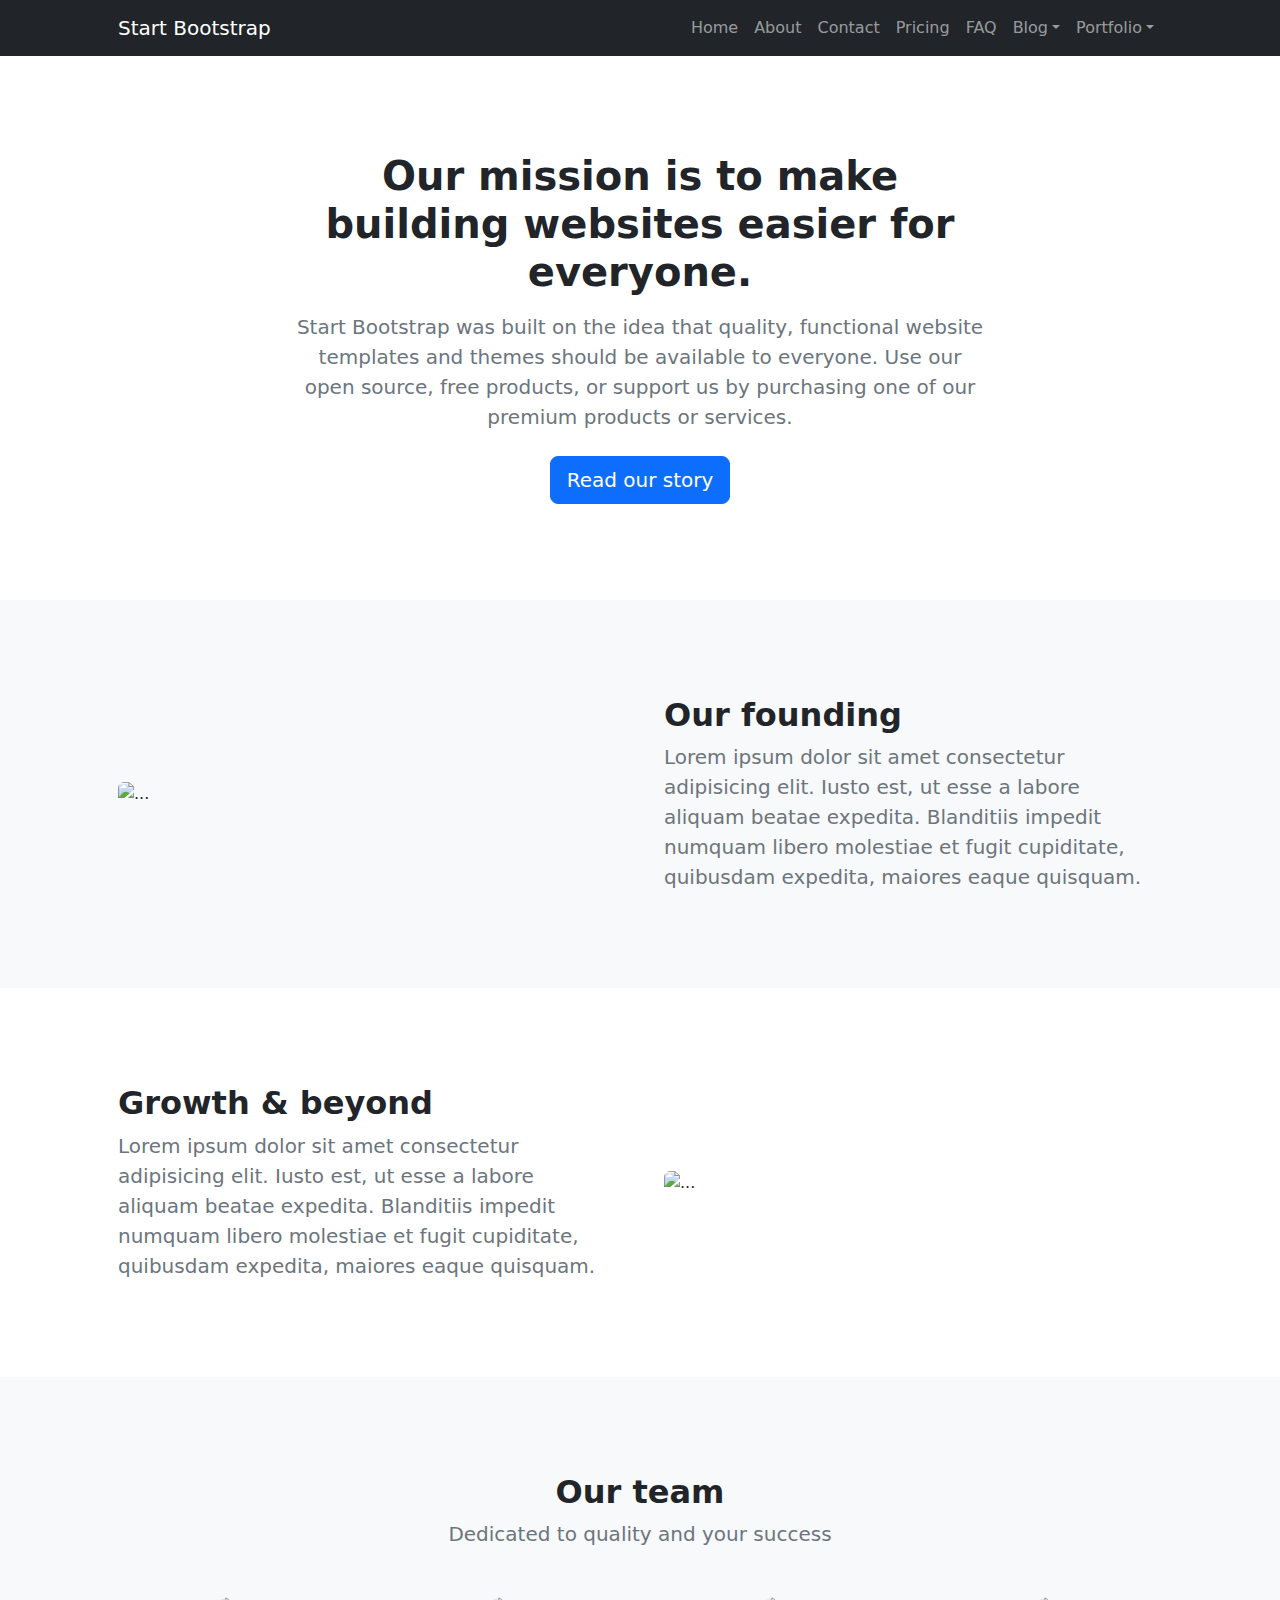
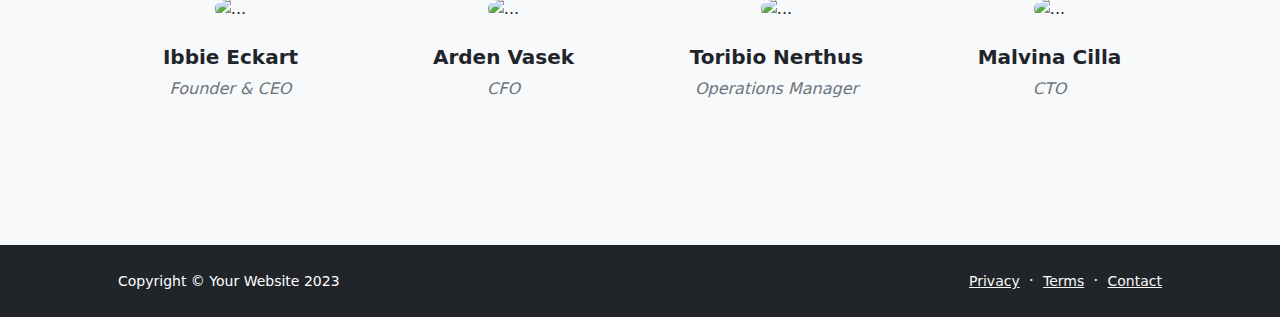
==== about.html @ 0423349c "start" ====
<!DOCTYPE html>
<html lang="en">
    <head>
        <meta charset="utf-8" />
        <meta name="viewport" content="width=device-width, initial-scale=1, shrink-to-fit=no" />
        <meta name="description" content="" />
        <meta name="author" content="" />
        <title>Modern Business - Start Bootstrap Template</title>
        <!-- Favicon-->
        <link rel="icon" type="image/x-icon" href="assets/favicon.ico" />
        <!-- Bootstrap icons-->
        <link href="https://cdn.jsdelivr.net/npm/bootstrap-icons@1.5.0/font/bootstrap-icons.css" rel="stylesheet" />
        <!-- Core theme CSS (includes Bootstrap)-->
        <link href="css/styles.css" rel="stylesheet" />
    </head>
    <body class="d-flex flex-column">
        <main class="flex-shrink-0">
            <!-- Navigation-->
            <nav class="navbar navbar-expand-lg navbar-dark bg-dark">
                <div class="container px-5">
                    <a class="navbar-brand" href="index.html">Start Bootstrap</a>
                    <button class="navbar-toggler" type="button" data-bs-toggle="collapse" data-bs-target="#navbarSupportedContent" aria-controls="navbarSupportedContent" aria-expanded="false" aria-label="Toggle navigation"><span class="navbar-toggler-icon"></span></button>
                    <div class="collapse navbar-collapse" id="navbarSupportedContent">
                        <ul class="navbar-nav ms-auto mb-2 mb-lg-0">
                            <li class="nav-item"><a class="nav-link" href="index.html">Home</a></li>
                            <li class="nav-item"><a class="nav-link" href="about.html">About</a></li>
                            <li class="nav-item"><a class="nav-link" href="contact.html">Contact</a></li>
                            <li class="nav-item"><a class="nav-link" href="pricing.html">Pricing</a></li>
                            <li class="nav-item"><a class="nav-link" href="faq.html">FAQ</a></li>
                            <li class="nav-item dropdown">
                                <a class="nav-link dropdown-toggle" id="navbarDropdownBlog" href="#" role="button" data-bs-toggle="dropdown" aria-expanded="false">Blog</a>
                                <ul class="dropdown-menu dropdown-menu-end" aria-labelledby="navbarDropdownBlog">
                                    <li><a class="dropdown-item" href="blog-home.html">Blog Home</a></li>
                                    <li><a class="dropdown-item" href="blog-post.html">Blog Post</a></li>
                                </ul>
                            </li>
                            <li class="nav-item dropdown">
                                <a class="nav-link dropdown-toggle" id="navbarDropdownPortfolio" href="#" role="button" data-bs-toggle="dropdown" aria-expanded="false">Portfolio</a>
                                <ul class="dropdown-menu dropdown-menu-end" aria-labelledby="navbarDropdownPortfolio">
                                    <li><a class="dropdown-item" href="portfolio-overview.html">Portfolio Overview</a></li>
                                    <li><a class="dropdown-item" href="portfolio-item.html">Portfolio Item</a></li>
                                </ul>
                            </li>
                        </ul>
                    </div>
                </div>
            </nav>
            <!-- Header-->
            <header class="py-5">
                <div class="container px-5">
                    <div class="row justify-content-center">
                        <div class="col-lg-8 col-xxl-6">
                            <div class="text-center my-5">
                                <h1 class="fw-bolder mb-3">Our mission is to make building websites easier for everyone.</h1>
                                <p class="lead fw-normal text-muted mb-4">Start Bootstrap was built on the idea that quality, functional website templates and themes should be available to everyone. Use our open source, free products, or support us by purchasing one of our premium products or services.</p>
                                <a class="btn btn-primary btn-lg" href="#scroll-target">Read our story</a>
                            </div>
                        </div>
                    </div>
                </div>
            </header>
            <!-- About section one-->
            <section class="py-5 bg-light" id="scroll-target">
                <div class="container px-5 my-5">
                    <div class="row gx-5 align-items-center">
                        <div class="col-lg-6"><img class="img-fluid rounded mb-5 mb-lg-0" src="https://dummyimage.com/600x400/343a40/6c757d" alt="..." /></div>
                        <div class="col-lg-6">
                            <h2 class="fw-bolder">Our founding</h2>
                            <p class="lead fw-normal text-muted mb-0">Lorem ipsum dolor sit amet consectetur adipisicing elit. Iusto est, ut esse a labore aliquam beatae expedita. Blanditiis impedit numquam libero molestiae et fugit cupiditate, quibusdam expedita, maiores eaque quisquam.</p>
                        </div>
                    </div>
                </div>
            </section>
            <!-- About section two-->
            <section class="py-5">
                <div class="container px-5 my-5">
                    <div class="row gx-5 align-items-center">
                        <div class="col-lg-6 order-first order-lg-last"><img class="img-fluid rounded mb-5 mb-lg-0" src="https://dummyimage.com/600x400/343a40/6c757d" alt="..." /></div>
                        <div class="col-lg-6">
                            <h2 class="fw-bolder">Growth &amp; beyond</h2>
                            <p class="lead fw-normal text-muted mb-0">Lorem ipsum dolor sit amet consectetur adipisicing elit. Iusto est, ut esse a labore aliquam beatae expedita. Blanditiis impedit numquam libero molestiae et fugit cupiditate, quibusdam expedita, maiores eaque quisquam.</p>
                        </div>
                    </div>
                </div>
            </section>
            <!-- Team members section-->
            <section class="py-5 bg-light">
                <div class="container px-5 my-5">
                    <div class="text-center">
                        <h2 class="fw-bolder">Our team</h2>
                        <p class="lead fw-normal text-muted mb-5">Dedicated to quality and your success</p>
                    </div>
                    <div class="row gx-5 row-cols-1 row-cols-sm-2 row-cols-xl-4 justify-content-center">
                        <div class="col mb-5 mb-5 mb-xl-0">
                            <div class="text-center">
                                <img class="img-fluid rounded-circle mb-4 px-4" src="https://dummyimage.com/150x150/ced4da/6c757d" alt="..." />
                                <h5 class="fw-bolder">Ibbie Eckart</h5>
                                <div class="fst-italic text-muted">Founder &amp; CEO</div>
                            </div>
                        </div>
                        <div class="col mb-5 mb-5 mb-xl-0">
                            <div class="text-center">
                                <img class="img-fluid rounded-circle mb-4 px-4" src="https://dummyimage.com/150x150/ced4da/6c757d" alt="..." />
                                <h5 class="fw-bolder">Arden Vasek</h5>
                                <div class="fst-italic text-muted">CFO</div>
                            </div>
                        </div>
                        <div class="col mb-5 mb-5 mb-sm-0">
                            <div class="text-center">
                                <img class="img-fluid rounded-circle mb-4 px-4" src="https://dummyimage.com/150x150/ced4da/6c757d" alt="..." />
                                <h5 class="fw-bolder">Toribio Nerthus</h5>
                                <div class="fst-italic text-muted">Operations Manager</div>
                            </div>
                        </div>
                        <div class="col mb-5">
                            <div class="text-center">
                                <img class="img-fluid rounded-circle mb-4 px-4" src="https://dummyimage.com/150x150/ced4da/6c757d" alt="..." />
                                <h5 class="fw-bolder">Malvina Cilla</h5>
                                <div class="fst-italic text-muted">CTO</div>
                            </div>
                        </div>
                    </div>
                </div>
            </section>
        </main>
        <!-- Footer-->
        <footer class="bg-dark py-4 mt-auto">
            <div class="container px-5">
                <div class="row align-items-center justify-content-between flex-column flex-sm-row">
                    <div class="col-auto"><div class="small m-0 text-white">Copyright &copy; Your Website 2023</div></div>
                    <div class="col-auto">
                        <a class="link-light small" href="#!">Privacy</a>
                        <span class="text-white mx-1">&middot;</span>
                        <a class="link-light small" href="#!">Terms</a>
                        <span class="text-white mx-1">&middot;</span>
                        <a class="link-light small" href="#!">Contact</a>
                    </div>
                </div>
            </div>
        </footer>
        <!-- Bootstrap core JS-->
        <script src="https://cdn.jsdelivr.net/npm/bootstrap@5.2.3/dist/js/bootstrap.bundle.min.js"></script>
        <!-- Core theme JS-->
        <script src="js/scripts.js"></script>
    </body>
</html>
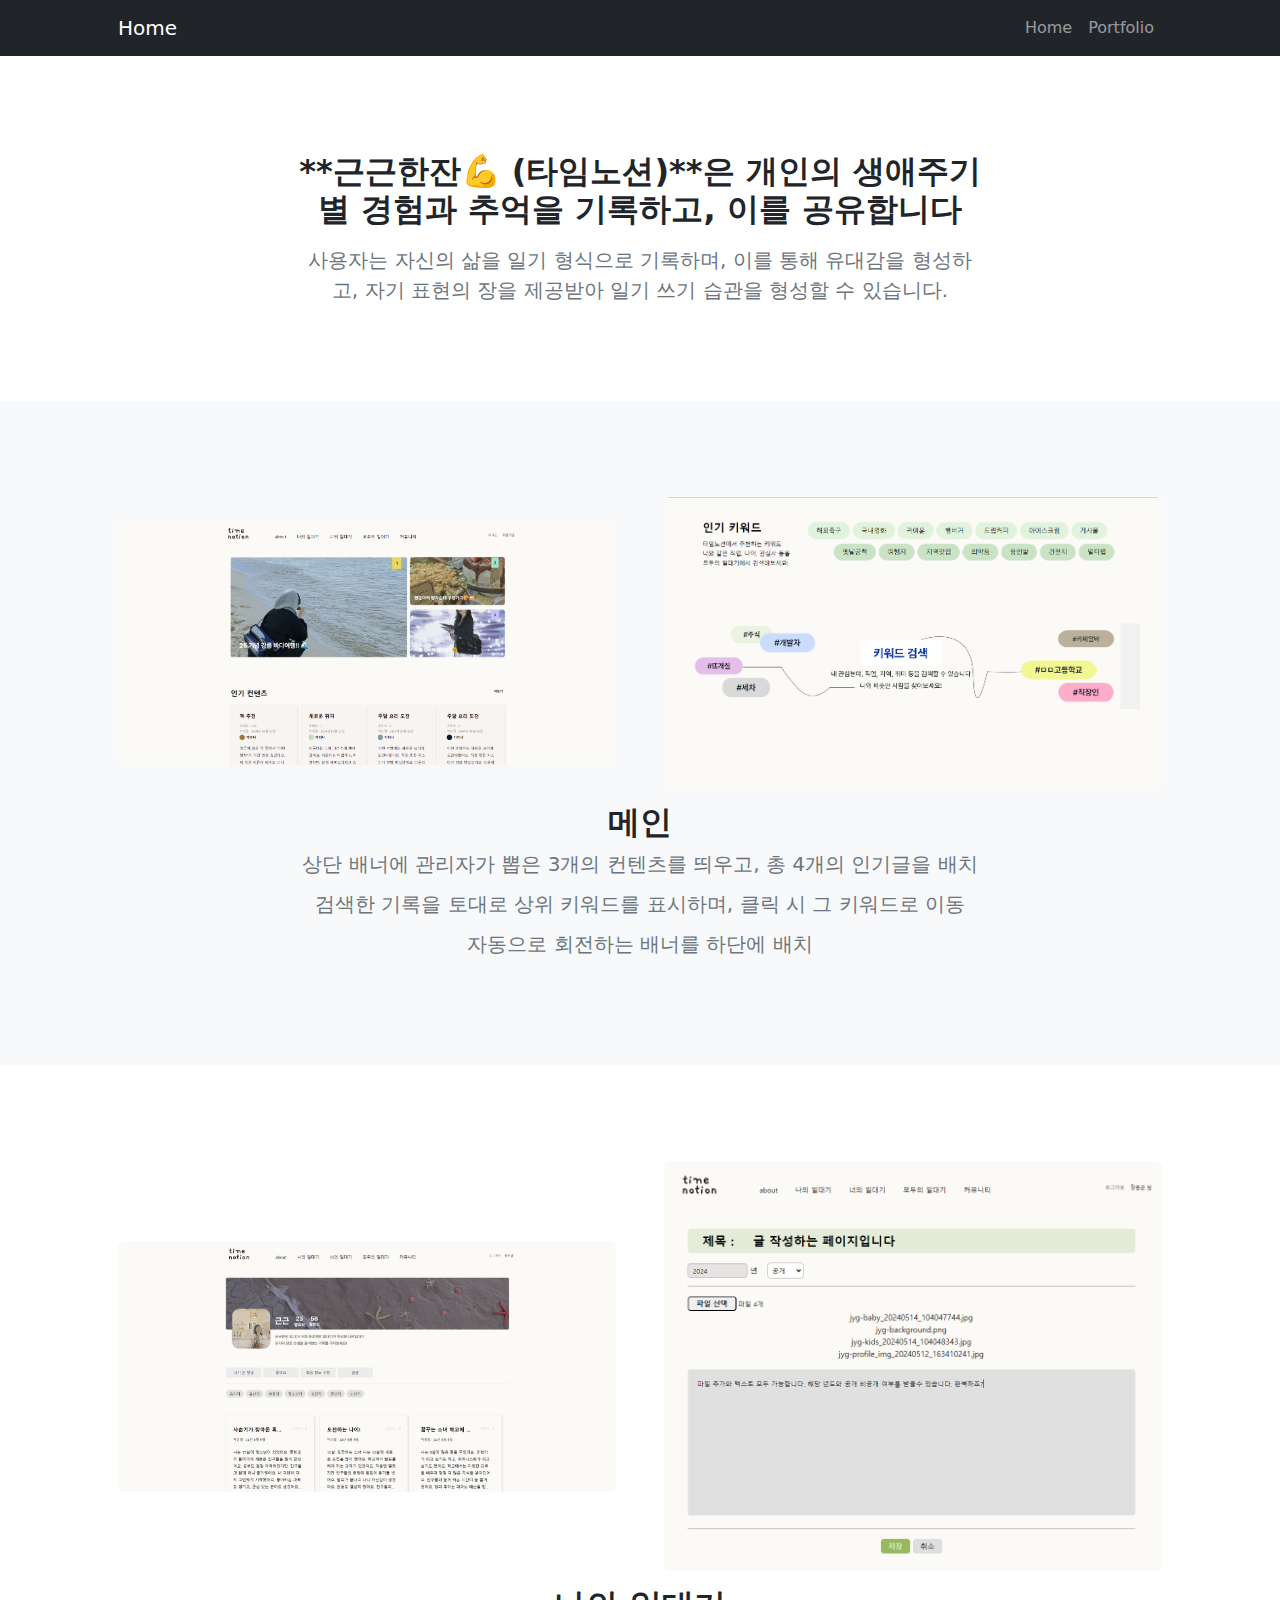
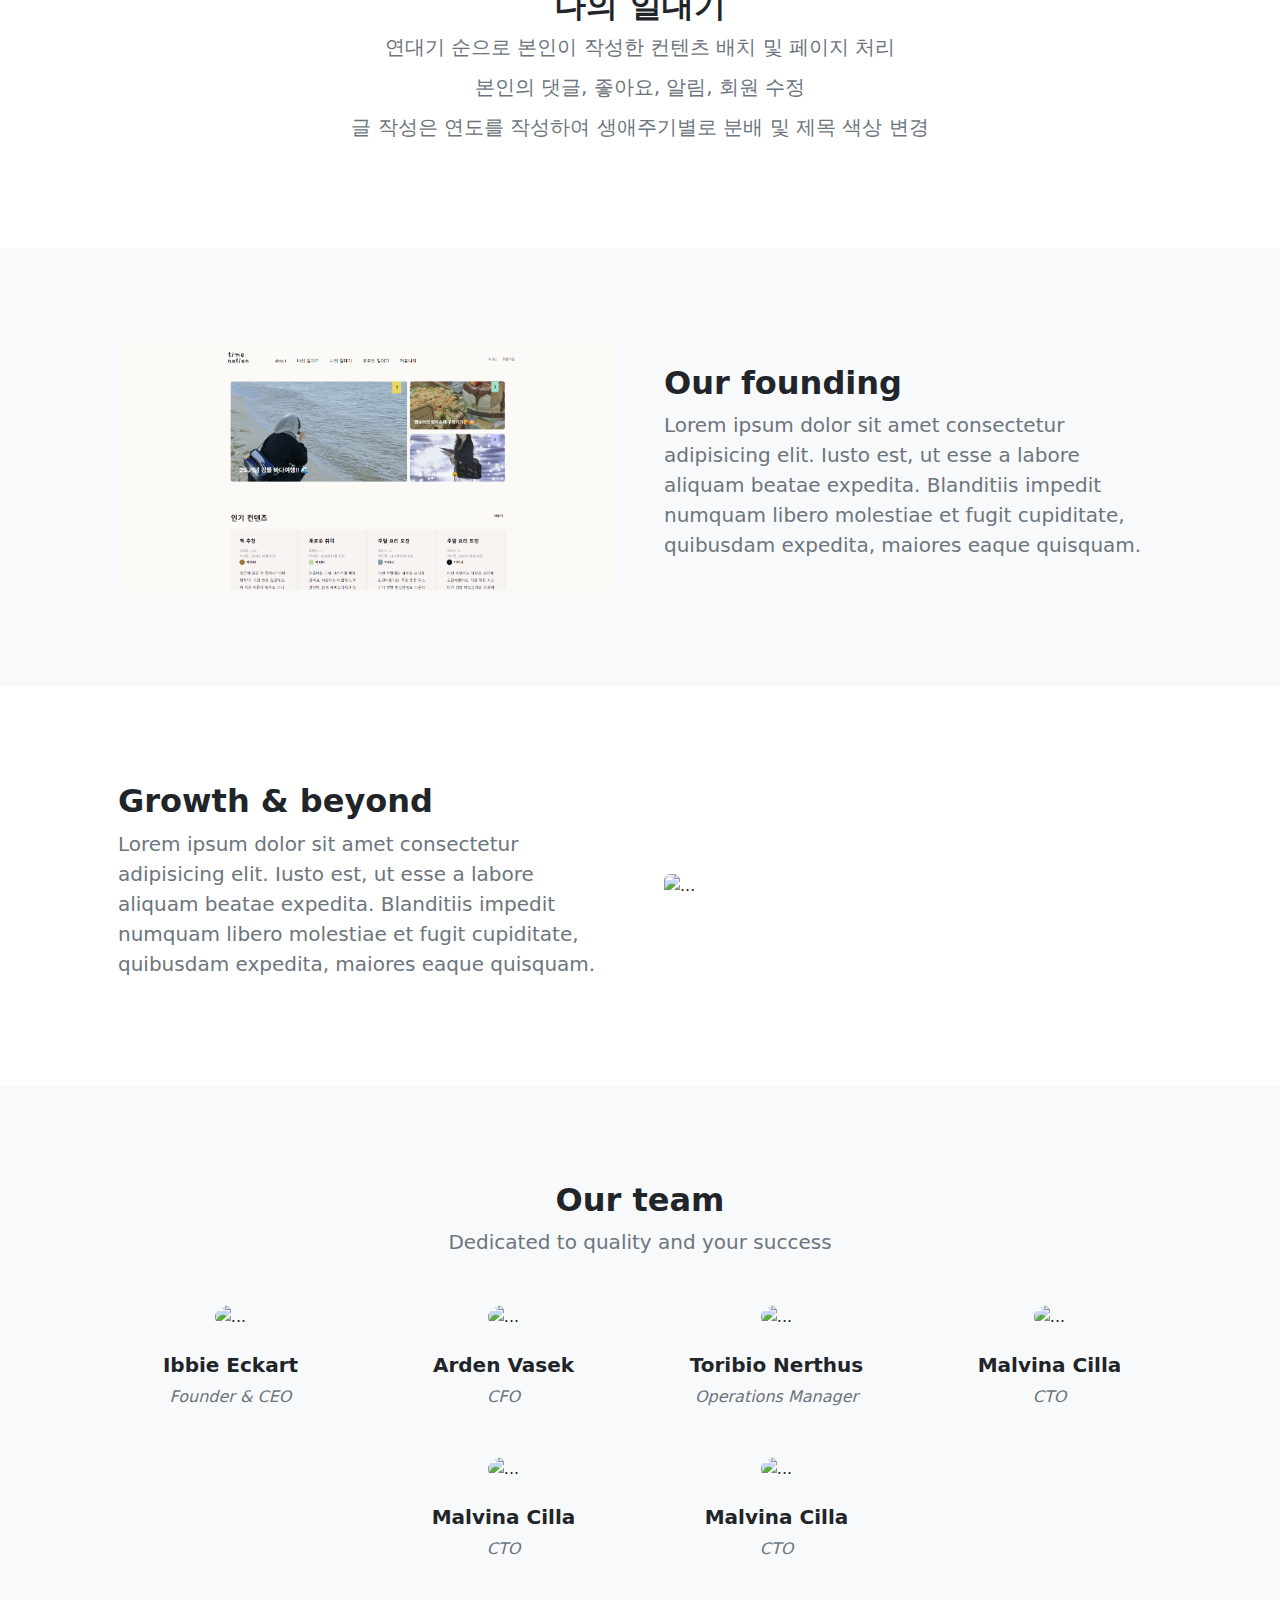
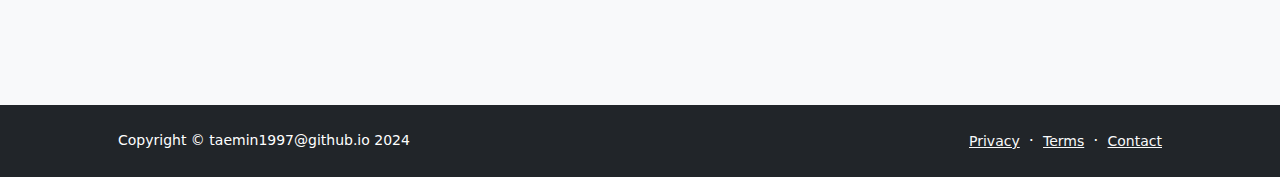
==== commit cc08dd97: "test" ====
--- a/about.html
+++ b/about.html
@@ -18,29 +18,12 @@
             <!-- Navigation-->
             <nav class="navbar navbar-expand-lg navbar-dark bg-dark">
                 <div class="container px-5">
-                    <a class="navbar-brand" href="index.html">Start Bootstrap</a>
+                    <a class="navbar-brand" href="index.html">Home</a>
                     <button class="navbar-toggler" type="button" data-bs-toggle="collapse" data-bs-target="#navbarSupportedContent" aria-controls="navbarSupportedContent" aria-expanded="false" aria-label="Toggle navigation"><span class="navbar-toggler-icon"></span></button>
                     <div class="collapse navbar-collapse" id="navbarSupportedContent">
                         <ul class="navbar-nav ms-auto mb-2 mb-lg-0">
                             <li class="nav-item"><a class="nav-link" href="index.html">Home</a></li>
-                            <li class="nav-item"><a class="nav-link" href="about.html">About</a></li>
-                            <li class="nav-item"><a class="nav-link" href="contact.html">Contact</a></li>
-                            <li class="nav-item"><a class="nav-link" href="pricing.html">Pricing</a></li>
-                            <li class="nav-item"><a class="nav-link" href="faq.html">FAQ</a></li>
-                            <li class="nav-item dropdown">
-                                <a class="nav-link dropdown-toggle" id="navbarDropdownBlog" href="#" role="button" data-bs-toggle="dropdown" aria-expanded="false">Blog</a>
-                                <ul class="dropdown-menu dropdown-menu-end" aria-labelledby="navbarDropdownBlog">
-                                    <li><a class="dropdown-item" href="blog-home.html">Blog Home</a></li>
-                                    <li><a class="dropdown-item" href="blog-post.html">Blog Post</a></li>
-                                </ul>
-                            </li>
-                            <li class="nav-item dropdown">
-                                <a class="nav-link dropdown-toggle" id="navbarDropdownPortfolio" href="#" role="button" data-bs-toggle="dropdown" aria-expanded="false">Portfolio</a>
-                                <ul class="dropdown-menu dropdown-menu-end" aria-labelledby="navbarDropdownPortfolio">
-                                    <li><a class="dropdown-item" href="portfolio-overview.html">Portfolio Overview</a></li>
-                                    <li><a class="dropdown-item" href="portfolio-item.html">Portfolio Item</a></li>
-                                </ul>
-                            </li>
+                            <li class="nav-item"><a class="nav-link" href="portfolio-overview.html">Portfolio</a></li>
                         </ul>
                     </div>
                 </div>
@@ -51,9 +34,8 @@
                     <div class="row justify-content-center">
                         <div class="col-lg-8 col-xxl-6">
                             <div class="text-center my-5">
-                                <h1 class="fw-bolder mb-3">Our mission is to make building websites easier for everyone.</h1>
-                                <p class="lead fw-normal text-muted mb-4">Start Bootstrap was built on the idea that quality, functional website templates and themes should be available to everyone. Use our open source, free products, or support us by purchasing one of our premium products or services.</p>
-                                <a class="btn btn-primary btn-lg" href="#scroll-target">Read our story</a>
+                                <h2 class="fw-bolder mb-3">**근근한잔💪 (타임노션)**은 개인의 생애주기별 경험과 추억을 기록하고, 이를 공유합니다</h2>
+                                <p class="lead fw-normal text-muted mb-4">사용자는 자신의 삶을 일기 형식으로 기록하며, 이를 통해 유대감을 형성하고, 자기 표현의 장을 제공받아 일기 쓰기 습관을 형성할 수 있습니다.</p>
                             </div>
                         </div>
                     </div>
@@ -63,7 +45,36 @@
             <section class="py-5 bg-light" id="scroll-target">
                 <div class="container px-5 my-5">
                     <div class="row gx-5 align-items-center">
-                        <div class="col-lg-6"><img class="img-fluid rounded mb-5 mb-lg-0" src="https://dummyimage.com/600x400/343a40/6c757d" alt="..." /></div>
+                        <div class="col-lg-6"><img class="img-fluid rounded mb-5 mb-lg-0" src="assets/main.png" alt="..." /></div>
+                        <div class="col-lg-6"><img class="img-fluid rounded mb-5 mb-lg-0" src="assets/keyword.png" alt="..." /></div>
+                        <div class="col-lg-edit">
+                            <h2 class="fw-bolder">메인</h2>
+                            <p class="lead fw-normal text-muted mb-0">상단 배너에 관리자가 뽑은 3개의 컨텐츠를 띄우고, 총 4개의 인기글을 배치</p>
+                            <p class="lead fw-normal text-muted mb-0">검색한 기록을 토대로 상위 키워드를 표시하며, 클릭 시 그 키워드로 이동</p>
+                            <p class="lead fw-normal text-muted mb-0">자동으로 회전하는 배너를 하단에 배치</p>
+                        </div>
+                    </div>
+                </div>
+            </section>
+            <!-- About section two-->
+            <section class="py-5">
+                <div class="container px-5 my-5">
+                    <div class="row gx-5 align-items-center">
+                        <div class="col-lg-6"><img class="img-fluid rounded mb-5 mb-lg-0" src="assets/mylife.png" alt="..." /></div>
+                        <div class="col-lg-6"><img class="img-fluid rounded mb-5 mb-lg-0" src="assets/write.png" alt="..." /></div>
+                        <div class="col-lg-edit">
+                            <h2 class="fw-bolder">나의 일대기</h2>
+                            <p class="lead fw-normal text-muted mb-0">연대기 순으로 본인이 작성한 컨텐츠 배치 및 페이지 처리</p>
+                            <p class="lead fw-normal text-muted mb-0">본인의 댓글, 좋아요, 알림, 회원 수정</p>
+                            <p class="lead fw-normal text-muted mb-0">글 작성은 연도를 작성하여 생애주기별로 분배 및 제목 색상 변경</p>
+                        </div>
+                    </div>
+                </div>
+            </section>
+            <section class="py-5 bg-light" id="scroll-target">
+                <div class="container px-5 my-5">
+                    <div class="row gx-5 align-items-center">
+                        <div class="col-lg-6"><img class="img-fluid rounded mb-5 mb-lg-0" src="assets/main.png" alt="..." /></div>
                         <div class="col-lg-6">
                             <h2 class="fw-bolder">Our founding</h2>
                             <p class="lead fw-normal text-muted mb-0">Lorem ipsum dolor sit amet consectetur adipisicing elit. Iusto est, ut esse a labore aliquam beatae expedita. Blanditiis impedit numquam libero molestiae et fugit cupiditate, quibusdam expedita, maiores eaque quisquam.</p>
@@ -119,6 +130,21 @@
                                 <div class="fst-italic text-muted">CTO</div>
                             </div>
                         </div>
+                        <div class="col mb-5">
+                            <div class="text-center">
+                                <img class="img-fluid rounded-circle mb-4 px-4" src="https://dummyimage.com/150x150/ced4da/6c757d" alt="..." />
+                                <h5 class="fw-bolder">Malvina Cilla</h5>
+                                <div class="fst-italic text-muted">CTO</div>
+                            </div>
+                        </div>
+                        <div class="col mb-5">
+                            <div class="text-center">
+                                <img class="img-fluid rounded-circle mb-4 px-4" src="https://dummyimage.com/150x150/ced4da/6c757d" alt="..." />
+                                <h5 class="fw-bolder">Malvina Cilla</h5>
+                                <div class="fst-italic text-muted">CTO</div>
+                            </div>
+                        </div>
+                        
                     </div>
                 </div>
             </section>
@@ -127,7 +153,7 @@
         <footer class="bg-dark py-4 mt-auto">
             <div class="container px-5">
                 <div class="row align-items-center justify-content-between flex-column flex-sm-row">
-                    <div class="col-auto"><div class="small m-0 text-white">Copyright &copy; Your Website 2023</div></div>
+                    <div class="col-auto"><div class="small m-0 text-white">Copyright &copy; taemin1997@github.io 2024</div></div>
                     <div class="col-auto">
                         <a class="link-light small" href="#!">Privacy</a>
                         <span class="text-white mx-1">&middot;</span>
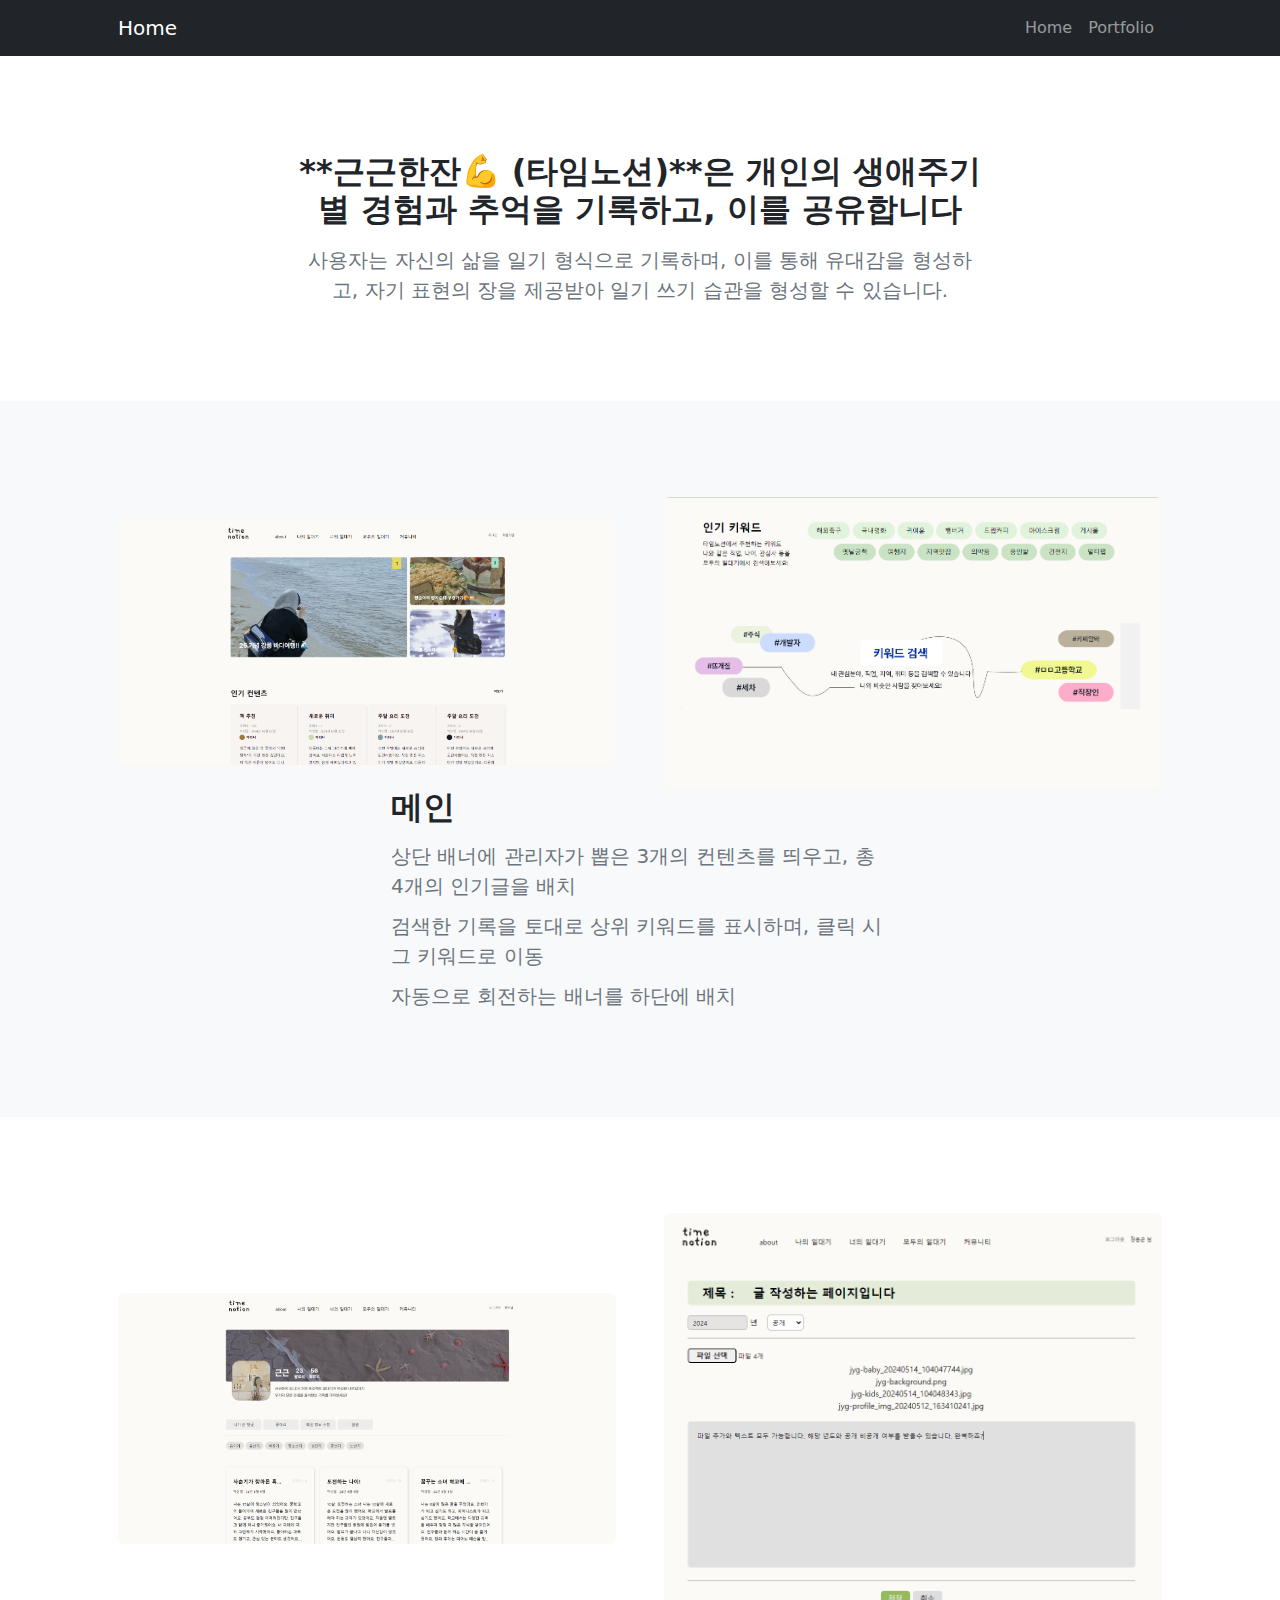
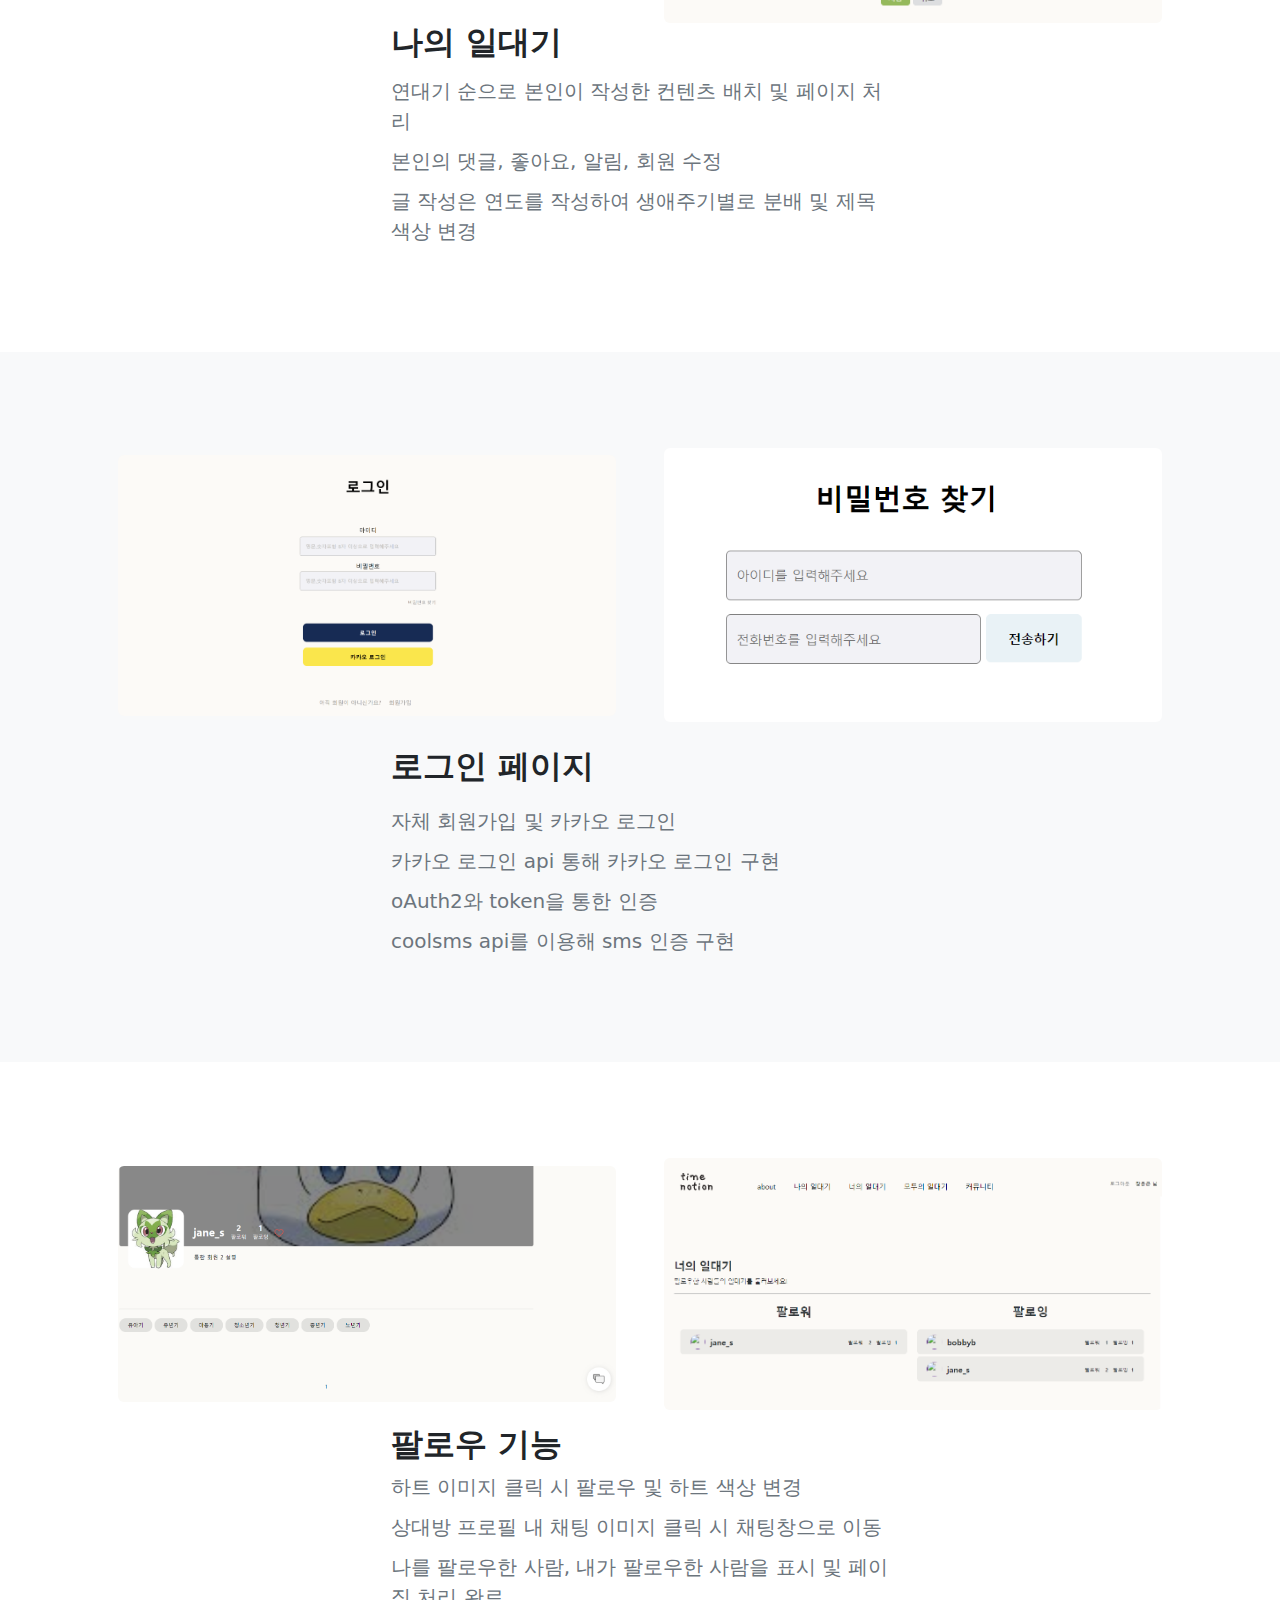
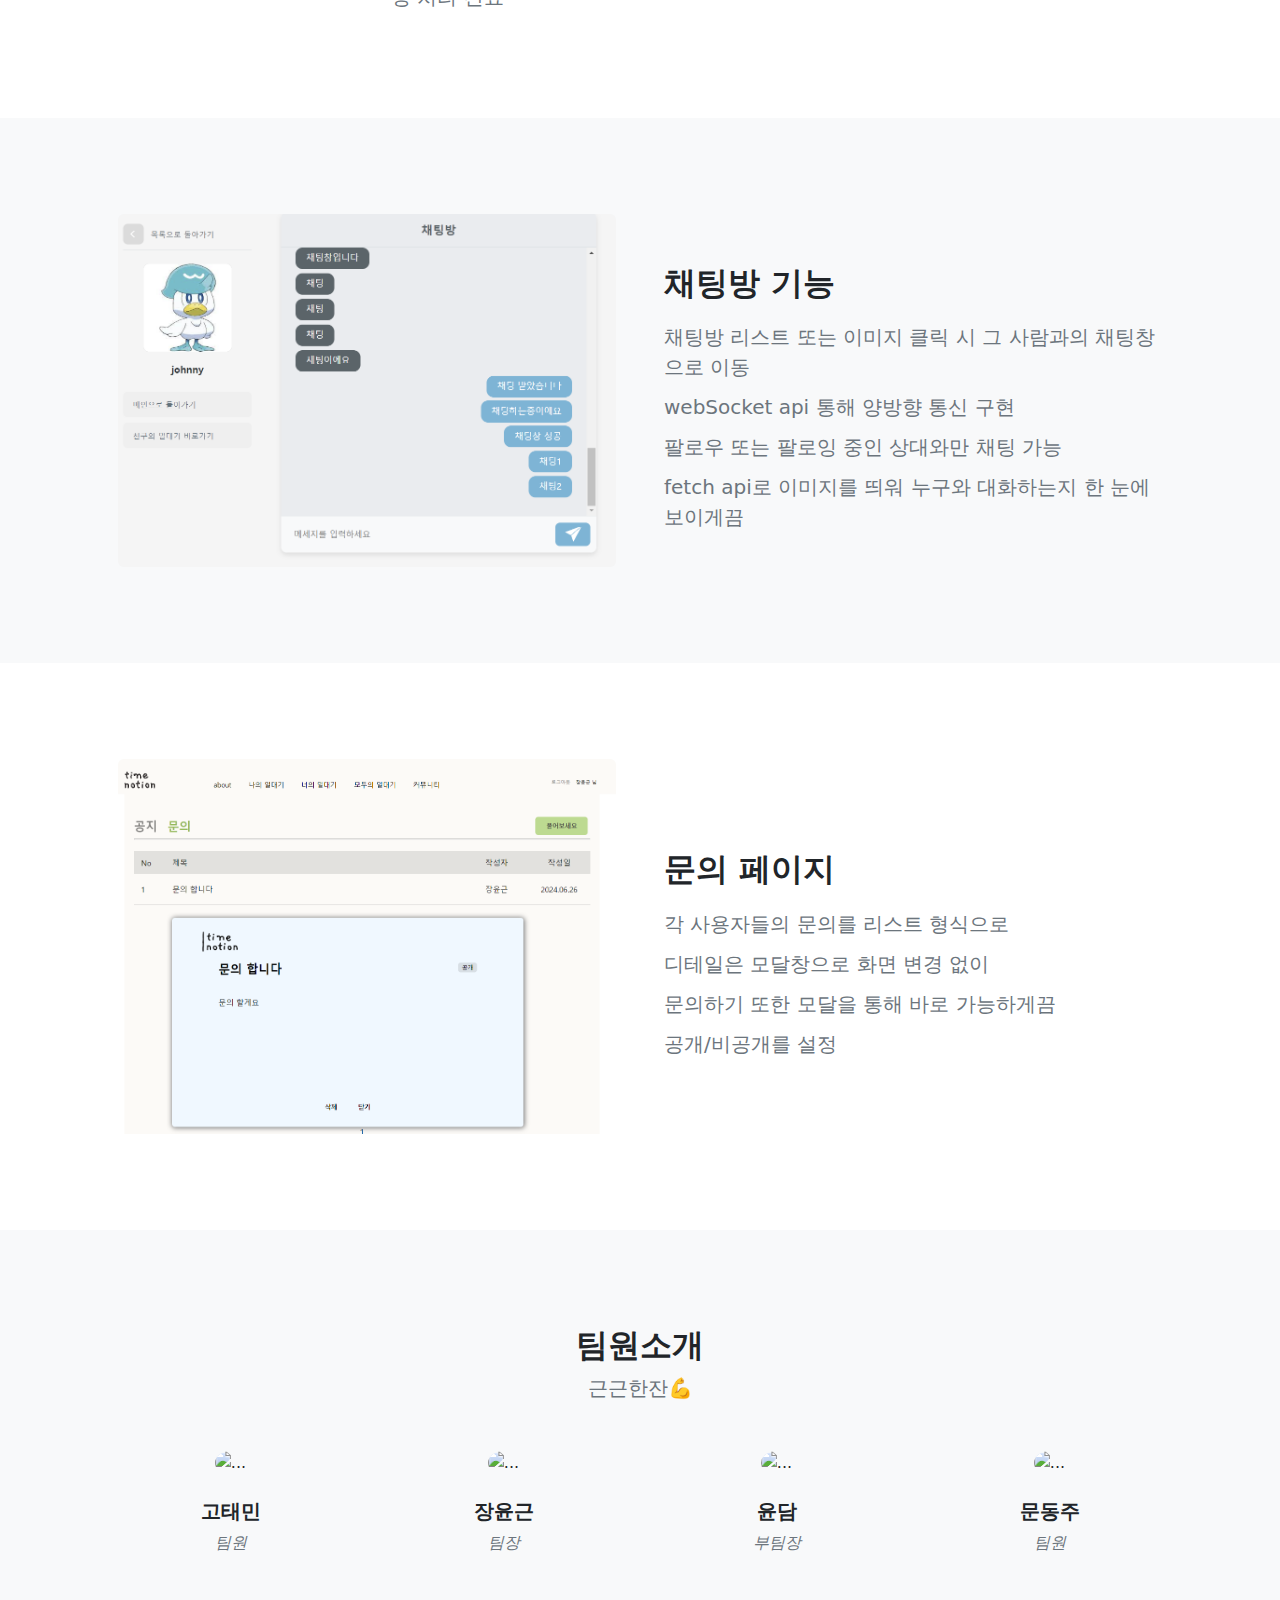
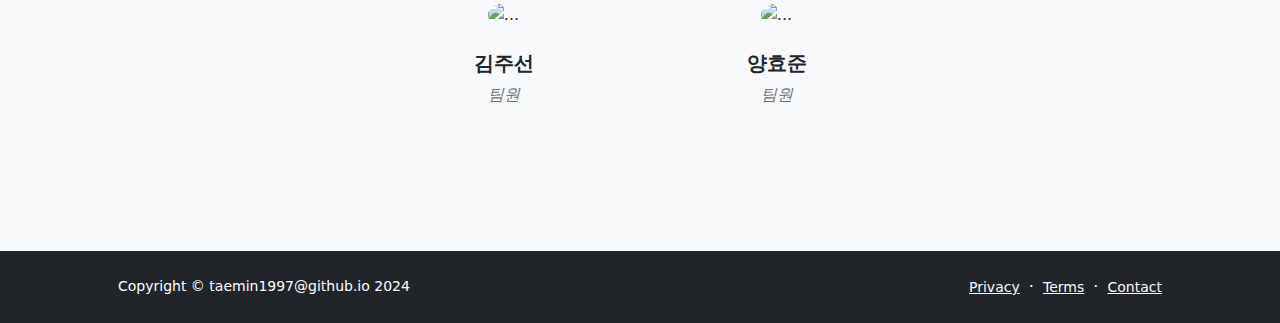
==== commit df5121af: "to desktop" ====
--- a/about.html
+++ b/about.html
@@ -47,8 +47,8 @@
                     <div class="row gx-5 align-items-center">
                         <div class="col-lg-6"><img class="img-fluid rounded mb-5 mb-lg-0" src="assets/main.png" alt="..." /></div>
                         <div class="col-lg-6"><img class="img-fluid rounded mb-5 mb-lg-0" src="assets/keyword.png" alt="..." /></div>
-                        <div class="col-lg-edit">
-                            <h2 class="fw-bolder">메인</h2>
+                        <div class="col-lg-6">
+                            <h2 class="fw-bolder" style="margin-bottom: 15px;">메인</h2>
                             <p class="lead fw-normal text-muted mb-0">상단 배너에 관리자가 뽑은 3개의 컨텐츠를 띄우고, 총 4개의 인기글을 배치</p>
                             <p class="lead fw-normal text-muted mb-0">검색한 기록을 토대로 상위 키워드를 표시하며, 클릭 시 그 키워드로 이동</p>
                             <p class="lead fw-normal text-muted mb-0">자동으로 회전하는 배너를 하단에 배치</p>
@@ -62,8 +62,8 @@
                     <div class="row gx-5 align-items-center">
                         <div class="col-lg-6"><img class="img-fluid rounded mb-5 mb-lg-0" src="assets/mylife.png" alt="..." /></div>
                         <div class="col-lg-6"><img class="img-fluid rounded mb-5 mb-lg-0" src="assets/write.png" alt="..." /></div>
-                        <div class="col-lg-edit">
-                            <h2 class="fw-bolder">나의 일대기</h2>
+                        <div class="col-lg-6">
+                            <h2 class="fw-bolder" style="margin-bottom: 15px;">나의 일대기</h2>
                             <p class="lead fw-normal text-muted mb-0">연대기 순으로 본인이 작성한 컨텐츠 배치 및 페이지 처리</p>
                             <p class="lead fw-normal text-muted mb-0">본인의 댓글, 좋아요, 알림, 회원 수정</p>
                             <p class="lead fw-normal text-muted mb-0">글 작성은 연도를 작성하여 생애주기별로 분배 및 제목 색상 변경</p>
@@ -74,10 +74,14 @@
             <section class="py-5 bg-light" id="scroll-target">
                 <div class="container px-5 my-5">
                     <div class="row gx-5 align-items-center">
-                        <div class="col-lg-6"><img class="img-fluid rounded mb-5 mb-lg-0" src="assets/main.png" alt="..." /></div>
-                        <div class="col-lg-6">
-                            <h2 class="fw-bolder">Our founding</h2>
-                            <p class="lead fw-normal text-muted mb-0">Lorem ipsum dolor sit amet consectetur adipisicing elit. Iusto est, ut esse a labore aliquam beatae expedita. Blanditiis impedit numquam libero molestiae et fugit cupiditate, quibusdam expedita, maiores eaque quisquam.</p>
+                        <div class="col-lg-6"><img class="img-fluid rounded mb-5 mb-lg-0" src="assets/login.png" alt="..." /></div>
+                        <div class="col-lg-6"><img class="img-fluid rounded mb-5 mb-lg-0" src="assets/sms.png" alt="..." /></div>
+                        <div class="col-lg-6" style="margin-top: 25px;">
+                            <h2 class="fw-bolder" style="margin-bottom: 20px;">로그인 페이지</h2>
+                            <p class="lead fw-normal text-muted mb-0">자체 회원가입 및 카카오 로그인</p>
+                            <p class="lead fw-normal text-muted mb-0">카카오 로그인 api 통해 카카오 로그인 구현</p>
+                            <p class="lead fw-normal text-muted mb-0">oAuth2와 token을 통한 인증</p>
+                            <p class="lead fw-normal text-muted mb-0">coolsms api를 이용해 sms 인증 구현</p>
                         </div>
                     </div>
                 </div>
@@ -86,10 +90,41 @@
             <section class="py-5">
                 <div class="container px-5 my-5">
                     <div class="row gx-5 align-items-center">
-                        <div class="col-lg-6 order-first order-lg-last"><img class="img-fluid rounded mb-5 mb-lg-0" src="https://dummyimage.com/600x400/343a40/6c757d" alt="..." /></div>
+                        <div class="col-lg-6"><img class="img-fluid rounded mb-5 mb-lg-0" src="assets/follow1.png" alt="..." /></div>
+                        <div class="col-lg-6"><img class="img-fluid rounded mb-5 mb-lg-0" src="assets/follow2.png" alt="..." /></div>
                         <div class="col-lg-6">
-                            <h2 class="fw-bolder">Growth &amp; beyond</h2>
-                            <p class="lead fw-normal text-muted mb-0">Lorem ipsum dolor sit amet consectetur adipisicing elit. Iusto est, ut esse a labore aliquam beatae expedita. Blanditiis impedit numquam libero molestiae et fugit cupiditate, quibusdam expedita, maiores eaque quisquam.</p>
+                            <h2 class="fw-bolder" style="margin-top: 15px;">팔로우 기능</h2>
+                            <p class="lead fw-normal text-muted mb-0">하트 이미지 클릭 시 팔로우 및 하트 색상 변경</p>
+                            <p class="lead fw-normal text-muted mb-0">상대방 프로필 내 채팅 이미지 클릭 시 채팅창으로 이동</p>
+                            <p class="lead fw-normal text-muted mb-0">나를 팔로우한 사람, 내가 팔로우한 사람을 표시 및 페이징 처리 완료</p>
+                        </div>
+                    </div>
+                </div>
+            </section>
+            <section class="py-5 bg-light" id="scroll-target">
+                <div class="container px-5 my-5">
+                    <div class="row gx-5 align-items-center">
+                        <div class="col-lg-6"><img class="img-fluid rounded mb-5 mb-lg-0" src="assets/chatting.png" alt="..." /></div>
+                        <div class="col-lg-6" style="margin-top: 25px;">
+                            <h2 class="fw-bolder" style="margin-bottom: 20px;">채팅방 기능</h2>
+                            <p class="lead fw-normal text-muted mb-0">채팅방 리스트 또는 이미지 클릭 시 그 사람과의 채팅창으로 이동</p>
+                            <p class="lead fw-normal text-muted mb-0">webSocket api 통해 양방향 통신 구현</p>
+                            <p class="lead fw-normal text-muted mb-0">팔로우 또는 팔로잉 중인 상대와만 채팅 가능</p>
+                            <p class="lead fw-normal text-muted mb-0">fetch api로 이미지를 띄워 누구와 대화하는지 한 눈에 보이게끔</p>
+                        </div>
+                    </div>
+                </div>
+            </section>
+            <section class="py-5">
+                <div class="container px-5 my-5">
+                    <div class="row gx-5 align-items-center">
+                        <div class="col-lg-6"><img class="img-fluid rounded mb-5 mb-lg-0" src="assets/inquiry.png" alt="..." /></div>
+                        <div class="col-lg-6" style="margin-top: 25px;">
+                            <h2 class="fw-bolder" style="margin-bottom: 20px;">문의 페이지</h2>
+                            <p class="lead fw-normal text-muted mb-0">각 사용자들의 문의를 리스트 형식으로</p>
+                            <p class="lead fw-normal text-muted mb-0">디테일은 모달창으로 화면 변경 없이</p>
+                            <p class="lead fw-normal text-muted mb-0">문의하기 또한 모달을 통해 바로 가능하게끔</p>
+                            <p class="lead fw-normal text-muted mb-0">공개/비공개를 설정</p>
                         </div>
                     </div>
                 </div>
@@ -98,50 +133,50 @@
             <section class="py-5 bg-light">
                 <div class="container px-5 my-5">
                     <div class="text-center">
-                        <h2 class="fw-bolder">Our team</h2>
-                        <p class="lead fw-normal text-muted mb-5">Dedicated to quality and your success</p>
+                        <h2 class="fw-bolder">팀원소개</h2>
+                        <p class="lead fw-normal text-muted mb-5">근근한잔💪</p>
                     </div>
                     <div class="row gx-5 row-cols-1 row-cols-sm-2 row-cols-xl-4 justify-content-center">
                         <div class="col mb-5 mb-5 mb-xl-0">
                             <div class="text-center">
                                 <img class="img-fluid rounded-circle mb-4 px-4" src="https://dummyimage.com/150x150/ced4da/6c757d" alt="..." />
-                                <h5 class="fw-bolder">Ibbie Eckart</h5>
-                                <div class="fst-italic text-muted">Founder &amp; CEO</div>
+                                <h5 class="fw-bolder">고태민</h5>
+                                <div class="fst-italic text-muted">팀원</div>
                             </div>
                         </div>
                         <div class="col mb-5 mb-5 mb-xl-0">
                             <div class="text-center">
                                 <img class="img-fluid rounded-circle mb-4 px-4" src="https://dummyimage.com/150x150/ced4da/6c757d" alt="..." />
-                                <h5 class="fw-bolder">Arden Vasek</h5>
-                                <div class="fst-italic text-muted">CFO</div>
+                                <h5 class="fw-bolder">장윤근</h5>
+                                <div class="fst-italic text-muted">팀장</div>
                             </div>
                         </div>
                         <div class="col mb-5 mb-5 mb-sm-0">
                             <div class="text-center">
                                 <img class="img-fluid rounded-circle mb-4 px-4" src="https://dummyimage.com/150x150/ced4da/6c757d" alt="..." />
-                                <h5 class="fw-bolder">Toribio Nerthus</h5>
-                                <div class="fst-italic text-muted">Operations Manager</div>
+                                <h5 class="fw-bolder">윤담</h5>
+                                <div class="fst-italic text-muted">부팀장</div>
                             </div>
                         </div>
                         <div class="col mb-5">
                             <div class="text-center">
                                 <img class="img-fluid rounded-circle mb-4 px-4" src="https://dummyimage.com/150x150/ced4da/6c757d" alt="..." />
-                                <h5 class="fw-bolder">Malvina Cilla</h5>
-                                <div class="fst-italic text-muted">CTO</div>
+                                <h5 class="fw-bolder">문동주</h5>
+                                <div class="fst-italic text-muted">팀원</div>
                             </div>
                         </div>
                         <div class="col mb-5">
                             <div class="text-center">
                                 <img class="img-fluid rounded-circle mb-4 px-4" src="https://dummyimage.com/150x150/ced4da/6c757d" alt="..." />
-                                <h5 class="fw-bolder">Malvina Cilla</h5>
-                                <div class="fst-italic text-muted">CTO</div>
+                                <h5 class="fw-bolder">김주선</h5>
+                                <div class="fst-italic text-muted">팀원</div>
                             </div>
                         </div>
                         <div class="col mb-5">
                             <div class="text-center">
                                 <img class="img-fluid rounded-circle mb-4 px-4" src="https://dummyimage.com/150x150/ced4da/6c757d" alt="..." />
-                                <h5 class="fw-bolder">Malvina Cilla</h5>
-                                <div class="fst-italic text-muted">CTO</div>
+                                <h5 class="fw-bolder">양효준</h5>
+                                <div class="fst-italic text-muted">팀원</div>
                             </div>
                         </div>
                         
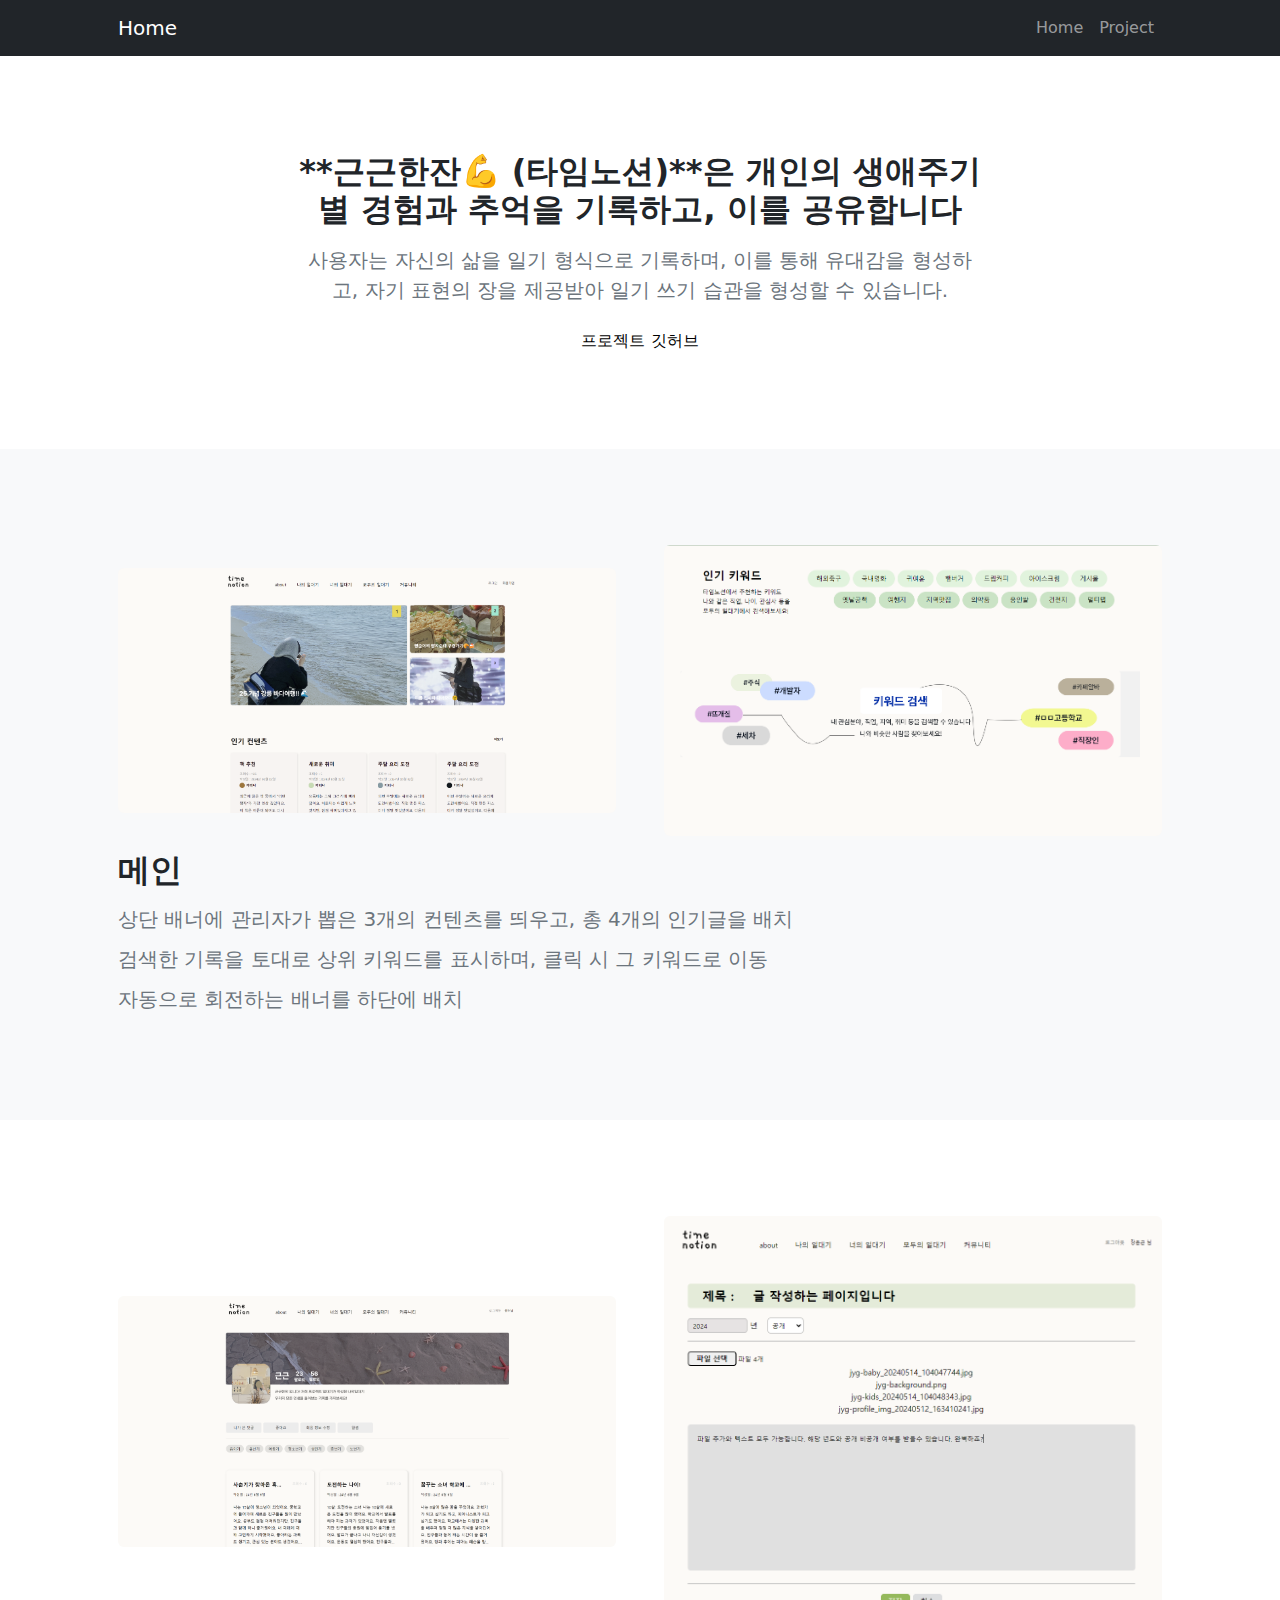
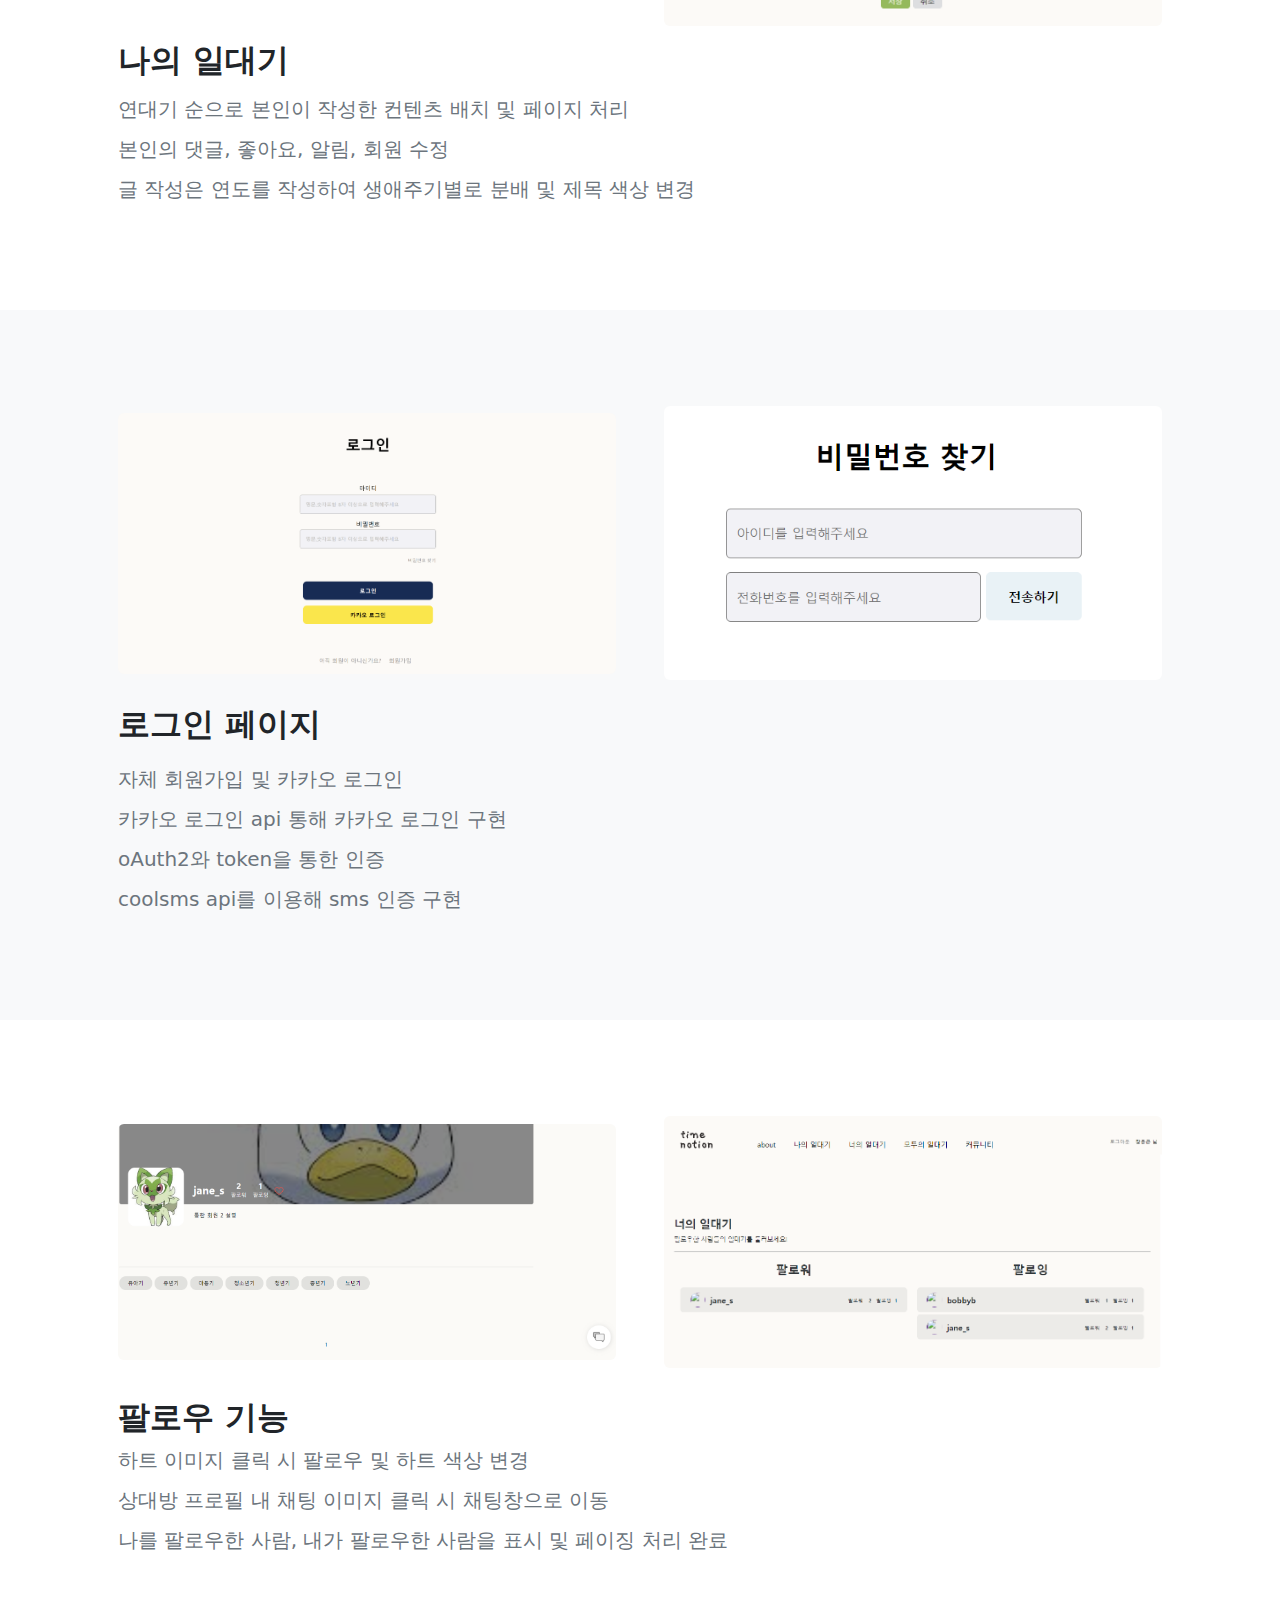
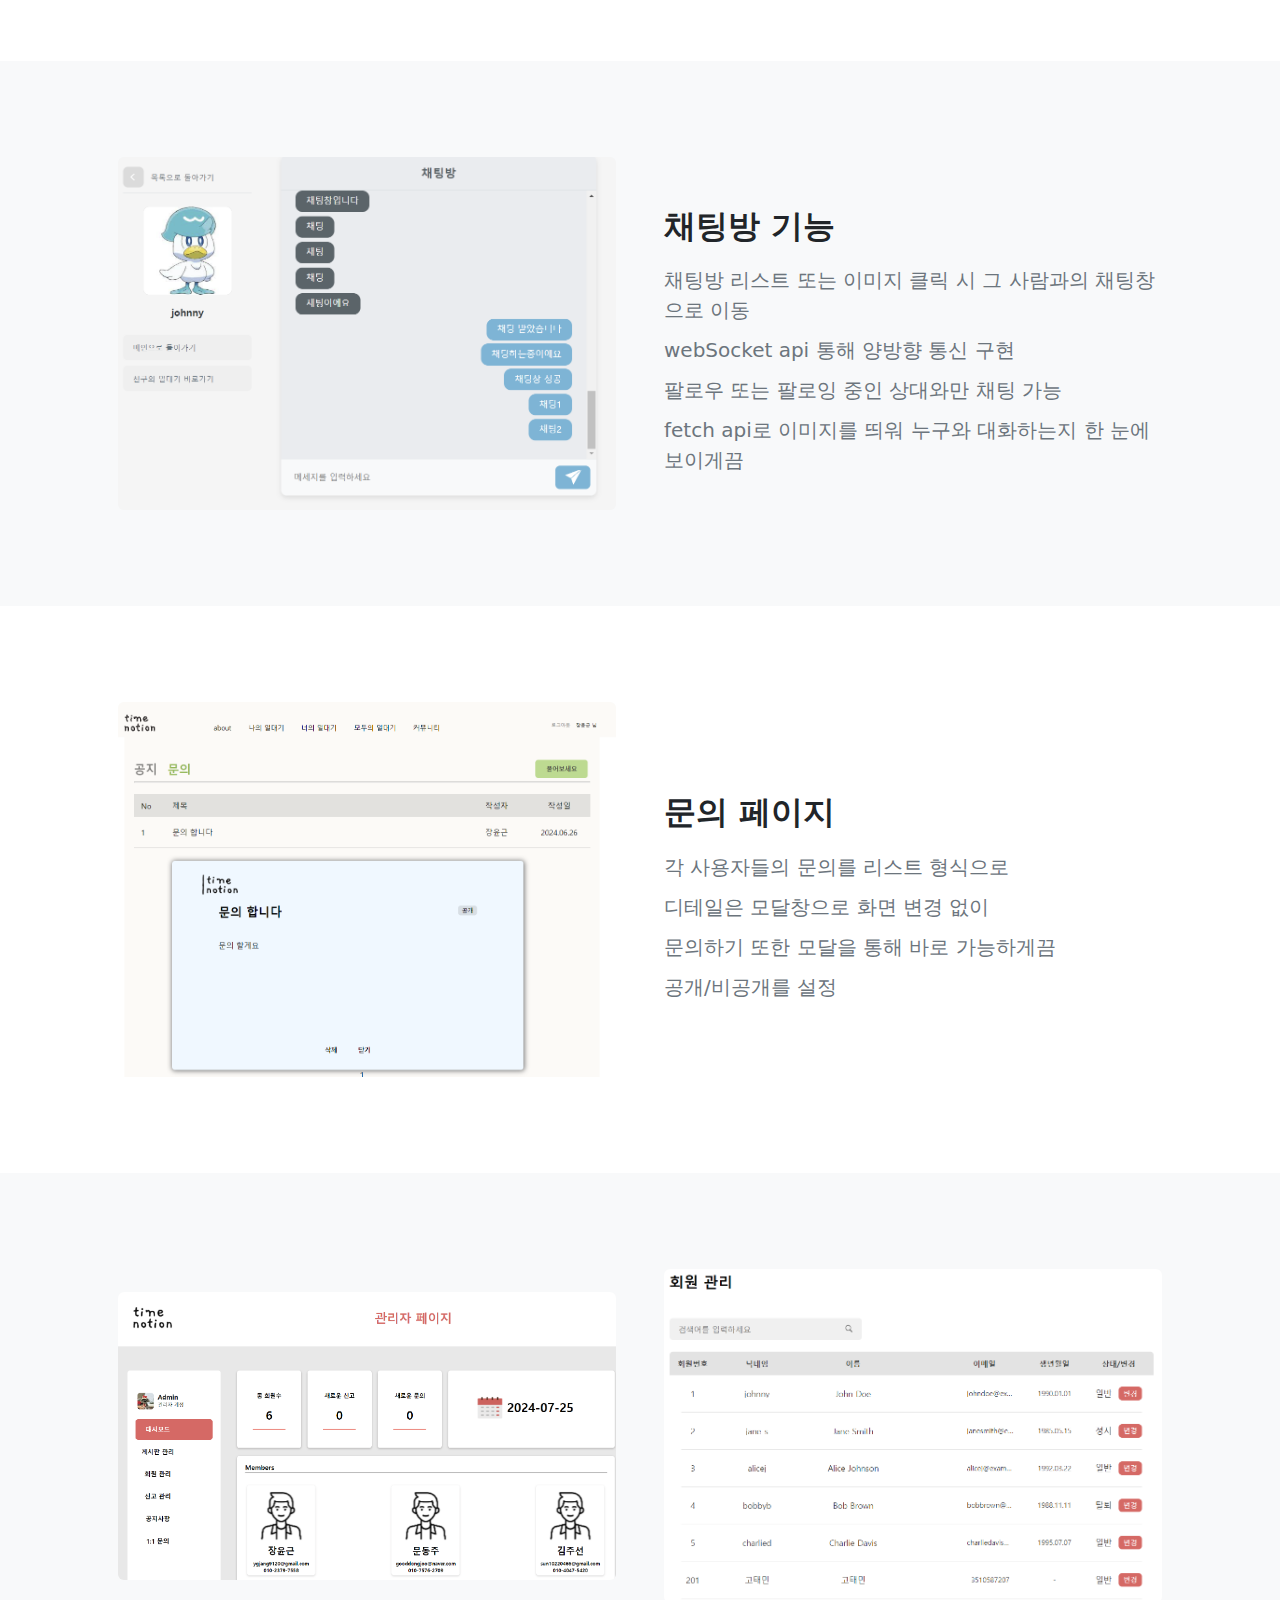
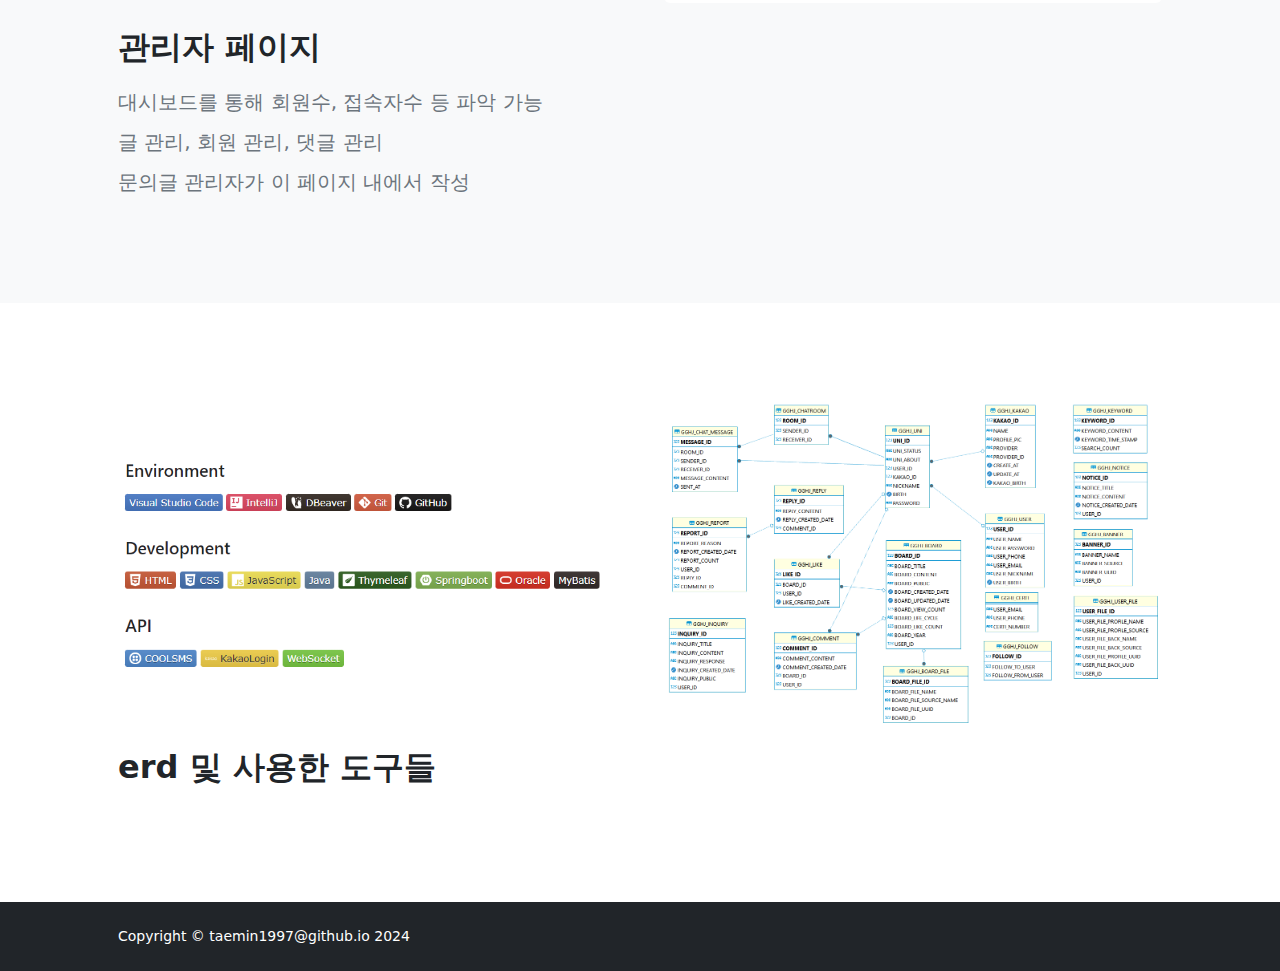
==== commit f41599fe: "v1" ====
--- a/about.html
+++ b/about.html
@@ -5,7 +5,7 @@
         <meta name="viewport" content="width=device-width, initial-scale=1, shrink-to-fit=no" />
         <meta name="description" content="" />
         <meta name="author" content="" />
-        <title>Modern Business - Start Bootstrap Template</title>
+        <title>고태민 포트폴리오</title>
         <!-- Favicon-->
         <link rel="icon" type="image/x-icon" href="assets/favicon.ico" />
         <!-- Bootstrap icons-->
@@ -23,7 +23,7 @@
                     <div class="collapse navbar-collapse" id="navbarSupportedContent">
                         <ul class="navbar-nav ms-auto mb-2 mb-lg-0">
                             <li class="nav-item"><a class="nav-link" href="index.html">Home</a></li>
-                            <li class="nav-item"><a class="nav-link" href="portfolio-overview.html">Portfolio</a></li>
+                            <li class="nav-item"><a class="nav-link" href="portfolio-overview.html">Project</a></li>
                         </ul>
                     </div>
                 </div>
@@ -36,6 +36,7 @@
                             <div class="text-center my-5">
                                 <h2 class="fw-bolder mb-3">**근근한잔💪 (타임노션)**은 개인의 생애주기별 경험과 추억을 기록하고, 이를 공유합니다</h2>
                                 <p class="lead fw-normal text-muted mb-4">사용자는 자신의 삶을 일기 형식으로 기록하며, 이를 통해 유대감을 형성하고, 자기 표현의 장을 제공받아 일기 쓰기 습관을 형성할 수 있습니다.</p>
+                                <a id="MyaLink" href="https://github.com/taemin1997/timenotionBack_final" style="text-decoration: none; color: black;"><p>프로젝트 깃허브</p></a>
                             </div>
                         </div>
                     </div>
@@ -47,7 +48,7 @@
                     <div class="row gx-5 align-items-center">
                         <div class="col-lg-6"><img class="img-fluid rounded mb-5 mb-lg-0" src="assets/main.png" alt="..." /></div>
                         <div class="col-lg-6"><img class="img-fluid rounded mb-5 mb-lg-0" src="assets/keyword.png" alt="..." /></div>
-                        <div class="col-lg-6">
+                        <div class="col-lg-edit">
                             <h2 class="fw-bolder" style="margin-bottom: 15px;">메인</h2>
                             <p class="lead fw-normal text-muted mb-0">상단 배너에 관리자가 뽑은 3개의 컨텐츠를 띄우고, 총 4개의 인기글을 배치</p>
                             <p class="lead fw-normal text-muted mb-0">검색한 기록을 토대로 상위 키워드를 표시하며, 클릭 시 그 키워드로 이동</p>
@@ -62,7 +63,7 @@
                     <div class="row gx-5 align-items-center">
                         <div class="col-lg-6"><img class="img-fluid rounded mb-5 mb-lg-0" src="assets/mylife.png" alt="..." /></div>
                         <div class="col-lg-6"><img class="img-fluid rounded mb-5 mb-lg-0" src="assets/write.png" alt="..." /></div>
-                        <div class="col-lg-6">
+                        <div class="col-lg-edit">
                             <h2 class="fw-bolder" style="margin-bottom: 15px;">나의 일대기</h2>
                             <p class="lead fw-normal text-muted mb-0">연대기 순으로 본인이 작성한 컨텐츠 배치 및 페이지 처리</p>
                             <p class="lead fw-normal text-muted mb-0">본인의 댓글, 좋아요, 알림, 회원 수정</p>
@@ -76,7 +77,7 @@
                     <div class="row gx-5 align-items-center">
                         <div class="col-lg-6"><img class="img-fluid rounded mb-5 mb-lg-0" src="assets/login.png" alt="..." /></div>
                         <div class="col-lg-6"><img class="img-fluid rounded mb-5 mb-lg-0" src="assets/sms.png" alt="..." /></div>
-                        <div class="col-lg-6" style="margin-top: 25px;">
+                        <div class="col-lg-edit" style="margin-top: 25px;">
                             <h2 class="fw-bolder" style="margin-bottom: 20px;">로그인 페이지</h2>
                             <p class="lead fw-normal text-muted mb-0">자체 회원가입 및 카카오 로그인</p>
                             <p class="lead fw-normal text-muted mb-0">카카오 로그인 api 통해 카카오 로그인 구현</p>
@@ -92,7 +93,7 @@
                     <div class="row gx-5 align-items-center">
                         <div class="col-lg-6"><img class="img-fluid rounded mb-5 mb-lg-0" src="assets/follow1.png" alt="..." /></div>
                         <div class="col-lg-6"><img class="img-fluid rounded mb-5 mb-lg-0" src="assets/follow2.png" alt="..." /></div>
-                        <div class="col-lg-6">
+                        <div class="col-lg-edit">
                             <h2 class="fw-bolder" style="margin-top: 15px;">팔로우 기능</h2>
                             <p class="lead fw-normal text-muted mb-0">하트 이미지 클릭 시 팔로우 및 하트 색상 변경</p>
                             <p class="lead fw-normal text-muted mb-0">상대방 프로필 내 채팅 이미지 클릭 시 채팅창으로 이동</p>
@@ -129,8 +130,33 @@
                     </div>
                 </div>
             </section>
+            <section class="py-5 bg-light" id="scroll-target">
+                <div class="container px-5 my-5">
+                    <div class="row gx-5 align-items-center">
+                        <div class="col-lg-6"><img class="img-fluid rounded mb-5 mb-lg-0" src="assets/admin1.png" alt="..." /></div>
+                        <div class="col-lg-6"><img class="img-fluid rounded mb-5 mb-lg-0" src="assets/admin2.png" alt="..." /></div>
+                        <div class="col-lg-edit" style="margin-top: 25px;">
+                            <h2 class="fw-bolder" style="margin-bottom: 20px;">관리자 페이지</h2>
+                            <p class="lead fw-normal text-muted mb-0">대시보드를 통해 회원수, 접속자수 등 파악 가능</p>
+                            <p class="lead fw-normal text-muted mb-0">글 관리, 회원 관리, 댓글 관리</p>
+                            <p class="lead fw-normal text-muted mb-0">문의글 관리자가 이 페이지 내에서 작성</p>
+                        </div>
+                    </div>
+                </div>
+            </section>
+            <section class="py-5">
+                <div class="container px-5 my-5">
+                    <div class="row gx-5 align-items-center">
+                        <div class="col-lg-6"><img class="img-fluid rounded mb-5 mb-lg-0" src="assets/tools.png" alt="..." /></div>
+                        <div class="col-lg-6"><img class="img-fluid rounded mb-5 mb-lg-0" src="assets/erd.png" alt="..." /></div>
+                        <div class="col-lg-edit" style="margin-top: 25px;">
+                            <h2 class="fw-bolder" style="margin-bottom: 20px;">erd 및 사용한 도구들</h2>
+                        </div>
+                    </div>
+                </div>
+            </section>
             <!-- Team members section-->
-            <section class="py-5 bg-light">
+            <!-- <section class="py-5 bg-light">
                 <div class="container px-5 my-5">
                     <div class="text-center">
                         <h2 class="fw-bolder">팀원소개</h2>
@@ -182,20 +208,13 @@
                         
                     </div>
                 </div>
-            </section>
+            </section> -->
         </main>
         <!-- Footer-->
         <footer class="bg-dark py-4 mt-auto">
             <div class="container px-5">
                 <div class="row align-items-center justify-content-between flex-column flex-sm-row">
                     <div class="col-auto"><div class="small m-0 text-white">Copyright &copy; taemin1997@github.io 2024</div></div>
-                    <div class="col-auto">
-                        <a class="link-light small" href="#!">Privacy</a>
-                        <span class="text-white mx-1">&middot;</span>
-                        <a class="link-light small" href="#!">Terms</a>
-                        <span class="text-white mx-1">&middot;</span>
-                        <a class="link-light small" href="#!">Contact</a>
-                    </div>
                 </div>
             </div>
         </footer>
